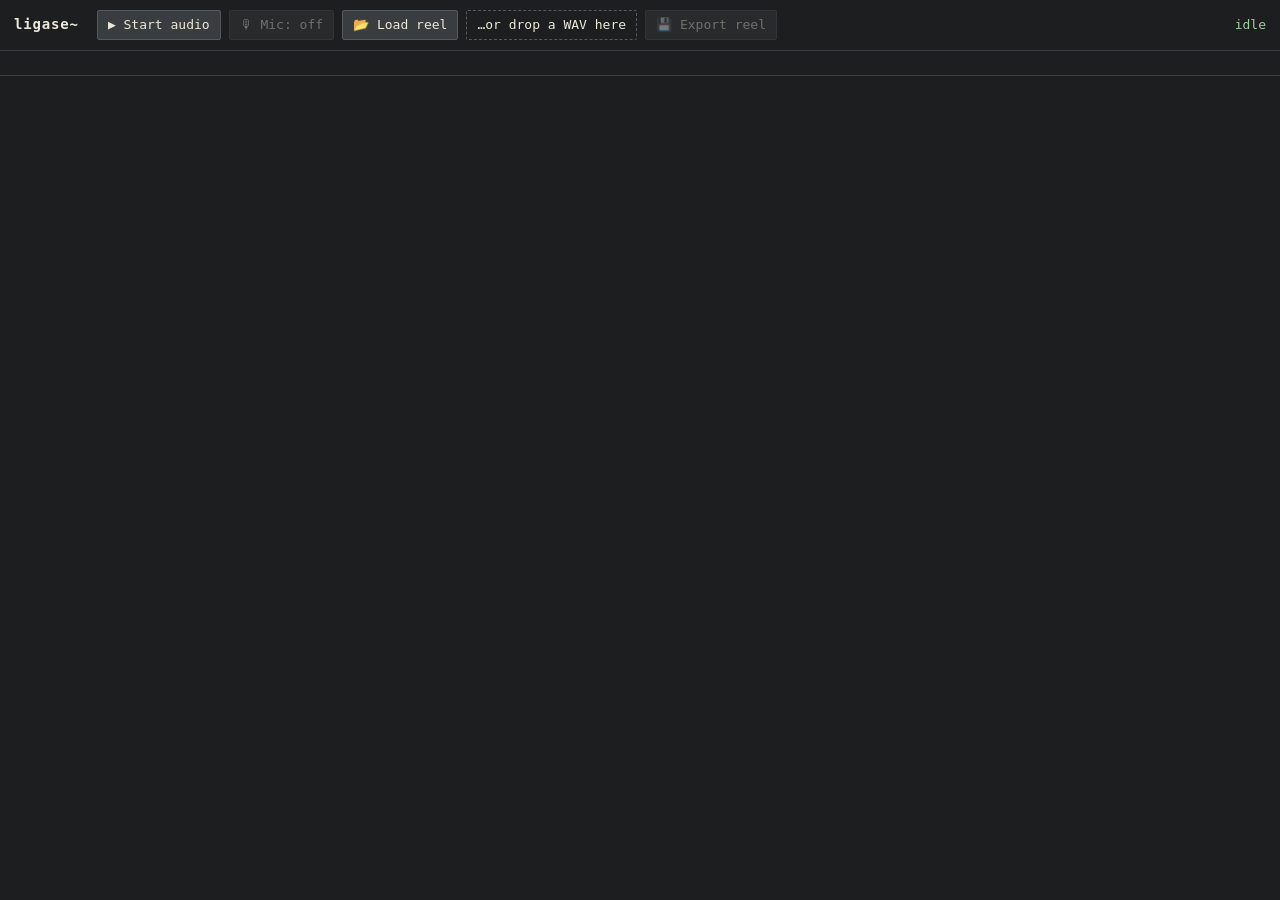
==== web/index.html @ 13d76be0 "Web build Arc A Steps 2-5: engine-identity, AudioWorklet host, emit_web GUI, reel I/O, CI (Seq 93) C" ====
<!doctype html>
<html lang="en">
<head>
<meta charset="utf-8">
<meta name="viewport" content="width=device-width, initial-scale=1">
<title>ligase~ — browser</title>
<style>
  :root { color-scheme: dark; }
  body { margin:0; background:#1c1e20; color:#ece8da;
    font:13px/1.4 ui-monospace,Menlo,Consolas,monospace; }
  header { padding:10px 14px; border-bottom:1px solid #3a3d40; display:flex;
    gap:8px; flex-wrap:wrap; align-items:center; position:sticky; top:0; background:#1c1e20; z-index:10; }
  header h1 { font-size:14px; margin:0 10px 0 0; letter-spacing:.06em; }
  button, label.file { background:#3a3d40; color:#ece8da; border:1px solid #55585c;
    padding:5px 10px; cursor:pointer; font:inherit; border-radius:2px; }
  button:disabled { opacity:.4; cursor:default; }
  button.on { background:#9fd0a0; color:#1c1e20; }
  #status { margin-left:auto; color:#9fd0a0; }
  #panelwrap { overflow:auto; padding:12px; }
  #log { height:96px; overflow:auto; padding:6px 12px; border-top:1px solid #3a3d40;
    font-size:11px; color:#9a9d9f; white-space:pre-wrap; }
  #drop { border:1px dashed #55585c; padding:5px 10px; border-radius:2px; }
  #drop.hot { border-color:#9fd0a0; color:#9fd0a0; }
</style>
</head>
<body>
<header>
  <h1>ligase~</h1>
  <button id="start">▶ Start audio</button>
  <button id="mic" disabled>🎙 Mic: off</button>
  <label class="file">📂 Load reel<input id="loadfile" type="file" accept=".wav,audio/wav" hidden></label>
  <span id="drop">…or drop a WAV here</span>
  <button id="save" disabled>💾 Export reel</button>
  <span id="status">idle</span>
</header>
<div id="panelwrap"><div id="controls"></div></div>
<div id="log"></div>

<script type="module">
import { LigaseEngine } from './ligase-host.js';
import { buildControls, sendDefaults } from './ligase_controls.js';

const $ = (id) => document.getElementById(id);
const log = (m) => { const el = $('log'); el.textContent += m + '\n'; el.scrollTop = el.scrollHeight; };
const status = (m) => { $('status').textContent = m; };

const engine = new LigaseEngine({ base: './' });
engine.onPrint((t) => log(t.replace(/\n$/, '')));
let started = false;

// Narrow screens / very wide SVG panel: fall back to flow layout under 1600px.
const flow = window.matchMedia('(max-width: 1600px)').matches;

$('start').addEventListener('click', async () => {
  if (started) return;
  $('start').disabled = true; status('loading…');
  try {
    const patch = await (await fetch('./ligase_panel.pd')).text();
    await engine.start({ patch });
    sendDefaults(engine);
    buildControls(engine, $('controls'), { flow });
    started = true;
    $('mic').disabled = false; $('save').disabled = false;
    $('start').textContent = '● running'; $('start').classList.add('on');
    status('running @ ' + Math.round(engine.ctx.sampleRate) + ' Hz');
    log('engine ready — ' + document.querySelectorAll('.lg-ctl').length + ' controls');
  } catch (e) { status('error'); log('start failed: ' + e); $('start').disabled = false; }
});

$('mic').addEventListener('click', async () => {
  try {
    if (engine.micStream) { engine.disableMic(); $('mic').textContent = '🎙 Mic: off'; $('mic').classList.remove('on'); }
    else { await engine.enableMic(); $('mic').textContent = '🎙 Mic: ON'; $('mic').classList.add('on'); log('mic -> [adc~]'); }
  } catch (e) { log('mic denied: ' + e); }
});

$('loadfile').addEventListener('change', async (e) => {
  const f = e.target.files[0]; if (!f) return;
  await engine.loadReel(f); log('loaded reel: ' + f.name + ' (' + f.size + ' bytes -> MEMFS)');
});

const drop = $('drop');
['dragover', 'dragenter'].forEach((ev) => drop.addEventListener(ev, (e) => { e.preventDefault(); drop.classList.add('hot'); }));
['dragleave', 'drop'].forEach((ev) => drop.addEventListener(ev, () => drop.classList.remove('hot')));
drop.addEventListener('drop', async (e) => {
  e.preventDefault(); const f = e.dataTransfer.files[0]; if (!f) return;
  await engine.loadReel(f); log('dropped reel: ' + f.name);
});

$('save').addEventListener('click', async () => {
  status('exporting…');
  const blob = await engine.saveReel();
  const url = URL.createObjectURL(blob);
  const a = document.createElement('a'); a.href = url; a.download = 'ligase_reel.wav';
  document.body.appendChild(a); a.click(); a.remove(); URL.revokeObjectURL(url);
  status('running'); log('exported reel (' + blob.size + ' bytes)');
});
</script>
</body>
</html>
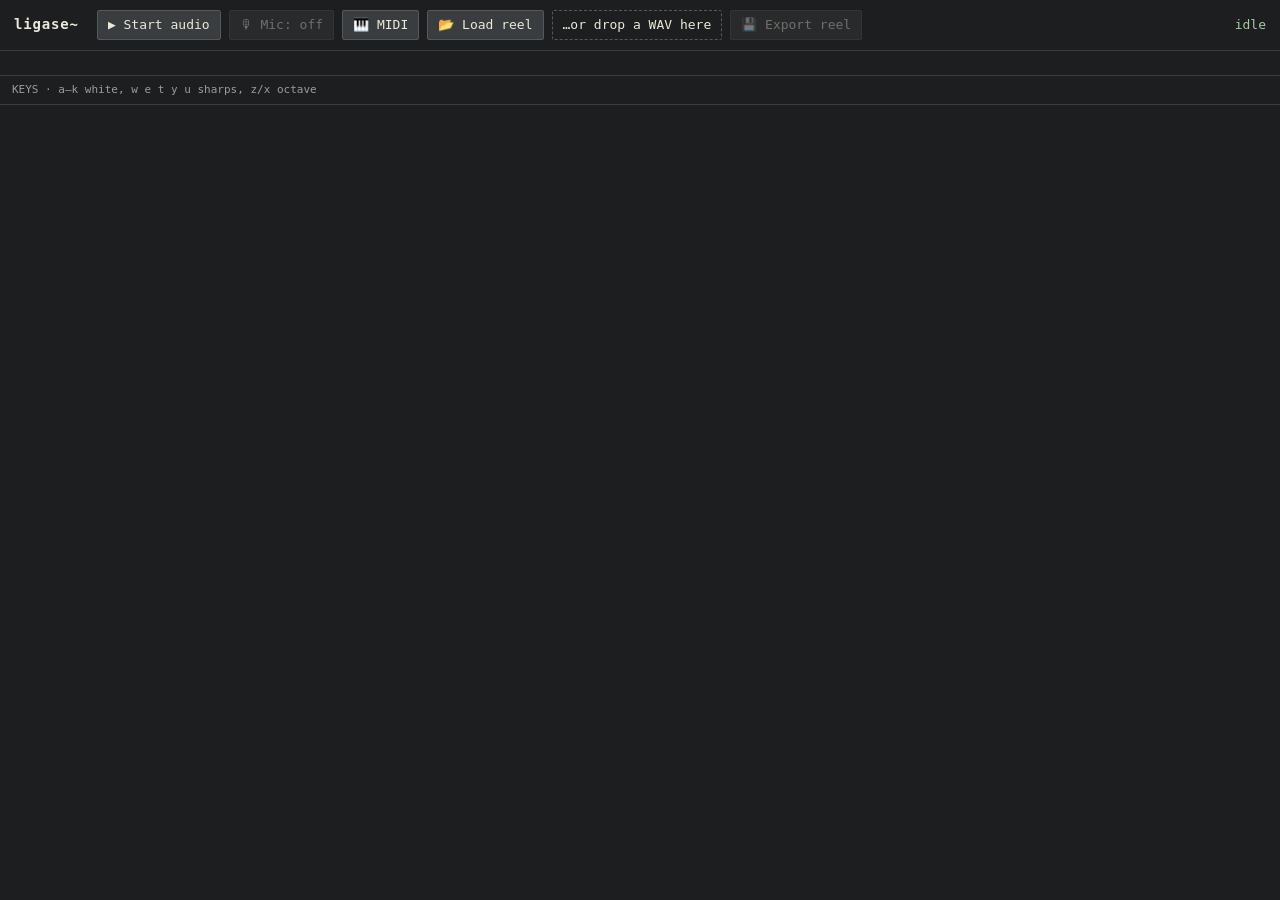
==== commit 68c94b77: "ui: one panel brain for the browser prototype and the plugin GUI; seams closed; Pd panel regenerated" ====
--- a/web/index.html
+++ b/web/index.html
@@ -4,6 +4,7 @@
 <meta charset="utf-8">
 <meta name="viewport" content="width=device-width, initial-scale=1">
 <title>ligase~ — browser</title>
+<link rel="icon" href="data:,">
 <style>
   :root { color-scheme: dark; }
   body { margin:0; background:#1c1e20; color:#ece8da;
@@ -21,6 +22,13 @@
     font-size:11px; color:#9a9d9f; white-space:pre-wrap; }
   #drop { border:1px dashed #55585c; padding:5px 10px; border-radius:2px; }
   #drop.hot { border-color:#9fd0a0; color:#9fd0a0; }
+  /* on-screen MIDI keyboard: one octave + C, mirrors the computer-key map */
+  #keys { display:flex; gap:2px; align-items:flex-end; padding:6px 12px; border-top:1px solid #3a3d40; }
+  #keys .k { width:26px; height:34px; border:1px solid #55585c; border-radius:0 0 3px 3px; background:#ece8da; color:#26282b;
+    font:10px/1 ui-monospace,monospace; display:flex; align-items:flex-end; justify-content:center; padding-bottom:3px; cursor:pointer; user-select:none; }
+  #keys .k.b { background:#26282b; color:#ece8da; height:22px; width:20px; margin:0 -11px; z-index:1; align-items:flex-start; padding-top:2px; }
+  #keys .k.down { background:#e8c47c; color:#26282b; }
+  #keys .lbl { color:#9a9d9f; font-size:11px; margin-right:10px; align-self:center; }
 </style>
 </head>
 <body>
@@ -28,28 +36,56 @@
   <h1>ligase~</h1>
   <button id="start">▶ Start audio</button>
   <button id="mic" disabled>🎙 Mic: off</button>
+  <button id="midi" title="Web MIDI input → the engine's midi message">🎹 MIDI</button>
   <label class="file">📂 Load reel<input id="loadfile" type="file" accept=".wav,audio/wav" hidden></label>
   <span id="drop">…or drop a WAV here</span>
   <button id="save" disabled>💾 Export reel</button>
   <span id="status">idle</span>
 </header>
 <div id="panelwrap"><div id="controls"></div></div>
+<div id="keys"><span class="lbl">KEYS · a–k white, w e t y u sharps, z/x octave</span></div>
 <div id="log"></div>
 
 <script type="module">
-import { LigaseEngine } from './ligase-host.js';
-import { buildControls, sendDefaults } from './ligase_controls.js';
+import { LigaseEngine, webBridge } from './ligase-host.js';
+import { createPanel } from './ligase_panel_logic.js';
+import { buildControls, sendDefaults, CONTROLS, TABLES } from './ligase_controls.js';
 
 const $ = (id) => document.getElementById(id);
 const log = (m) => { const el = $('log'); el.textContent += m + '\n'; el.scrollTop = el.scrollHeight; };
 const status = (m) => { $('status').textContent = m; };
 
 const engine = new LigaseEngine({ base: './' });
-engine.onPrint((t) => log(t.replace(/\n$/, '')));
-let started = false;
+// The bridge (docs/ui/panel_bridge.md): panel brain <-> libpd/WASM engine. The panel's own
+// SELECT REEL / EXPORT REEL buttons route to the shell's file controls through host().
+const bridge = webBridge(engine, CONTROLS, {
+  host: (action) => { if (action === 'load_reel') $('loadfile').click(); else if (action === 'save_reel') $('save').click(); },
+});
+bridge.on('print', (t) => log(t.replace(/\n$/, '')));
+const surface = createPanel(bridge, CONTROLS, TABLES);
+let handles = null, started = false;
+window.__ligase = { engine, bridge, surface, get handles() { return handles; } };   // test / console hook
 
-// Narrow screens / very wide SVG panel: fall back to flow layout under 1600px.
-const flow = window.matchMedia('(max-width: 1600px)').matches;
+// Render the SVG panel + live overlay immediately on load. The engine buffers control input
+// until audio is armed (Start), so the instrument is visible and clickable right away.
+(async () => {
+  try {
+    const svg = await (await fetch('./ligase_synthi_panel.svg')).text();
+    handles = buildControls(surface, $('controls'), { svg });
+    surface.attach(handles);
+    log('panel ready — ' + document.querySelectorAll('.lg-w').length + ' widgets (press Start to arm audio)');
+  } catch (e) { log('panel load failed: ' + e); }
+})();
+
+// header status line: transport / splice / bpm from the bridge's assembled status
+bridge.on('status', (st) => {
+  if (!started) return;
+  const bits = ['running @ ' + Math.round(engine.ctx.sampleRate) + ' Hz'];
+  if (st.bpm) bits.push(st.bpm.toFixed(1) + ' bpm');
+  if (typeof st.splice === 'number') bits.push('splice ' + st.splice + '/' + st.splices);
+  if (st.playing) bits.push('PLAY'); if (st.recording) bits.push('REC');
+  status(bits.join(' · '));
+});
 
 $('start').addEventListener('click', async () => {
   if (started) return;
@@ -57,13 +93,12 @@
   try {
     const patch = await (await fetch('./ligase_panel.pd')).text();
     await engine.start({ patch });
-    sendDefaults(engine);
-    buildControls(engine, $('controls'), { flow });
+    sendDefaults(surface);
     started = true;
     $('mic').disabled = false; $('save').disabled = false;
     $('start').textContent = '● running'; $('start').classList.add('on');
     status('running @ ' + Math.round(engine.ctx.sampleRate) + ' Hz');
-    log('engine ready — ' + document.querySelectorAll('.lg-ctl').length + ' controls');
+    log('engine armed — audio running' + (engine.hooks ? '' : ' (this WASM has no outlet-9 hooks: status readbacks unavailable)'));
   } catch (e) { status('error'); log('start failed: ' + e); $('start').disabled = false; }
 });
 
@@ -76,6 +111,7 @@
 
 $('loadfile').addEventListener('change', async (e) => {
   const f = e.target.files[0]; if (!f) return;
+  if (!started) { log('press Start first, then load the reel'); return; }
   await engine.loadReel(f); log('loaded reel: ' + f.name + ' (' + f.size + ' bytes -> MEMFS)');
 });
 
@@ -84,10 +120,12 @@
 ['dragleave', 'drop'].forEach((ev) => drop.addEventListener(ev, () => drop.classList.remove('hot')));
 drop.addEventListener('drop', async (e) => {
   e.preventDefault(); const f = e.dataTransfer.files[0]; if (!f) return;
+  if (!started) { log('press Start first, then drop the reel'); return; }
   await engine.loadReel(f); log('dropped reel: ' + f.name);
 });
 
 $('save').addEventListener('click', async () => {
+  if (!started) return;
   status('exporting…');
   const blob = await engine.saveReel();
   const url = URL.createObjectURL(blob);
@@ -95,6 +133,54 @@
   document.body.appendChild(a); a.click(); a.remove(); URL.revokeObjectURL(url);
   status('running'); log('exported reel (' + blob.size + ' bytes)');
 });
+
+// ---- MIDI input: computer keyboard + on-screen keys + Web MIDI -> bridge.note(ch, note, vel) ----
+// a–k = white notes from C3 (MIDI 60), w e t y u = the sharps, z / x = octave down / up.
+const KEYMAP = { a: 0, w: 1, s: 2, e: 3, d: 4, f: 5, t: 6, g: 7, y: 8, h: 9, u: 10, j: 11, k: 12 };
+const KEYLABELS = [['a', 'C'], ['w', 'C#'], ['s', 'D'], ['e', 'D#'], ['d', 'E'], ['f', 'F'], ['t', 'F#'], ['g', 'G'], ['y', 'G#'], ['h', 'A'], ['u', 'A#'], ['j', 'B'], ['k', 'C']];
+let octave = 0;
+const held = new Map();                          // key -> note (so an octave change still releases)
+const keyEls = {};
+const noteOn = (key) => { if (held.has(key)) return; const n = 60 + 12 * octave + KEYMAP[key]; if (n < 1 || n > 127) return;
+  held.set(key, n); surface.note(1, n, 100); if (keyEls[key]) keyEls[key].classList.add('down'); };
+const noteOff = (key) => { const n = held.get(key); if (n == null) return; held.delete(key); surface.note(1, n, 0);
+  if (keyEls[key]) keyEls[key].classList.remove('down'); };
+const typing = (e) => /^(INPUT|TEXTAREA|SELECT)$/.test((e.target && e.target.tagName) || '');
+window.addEventListener('keydown', (e) => {
+  if (typing(e) || e.repeat || e.ctrlKey || e.metaKey || e.altKey) return;
+  const k = e.key.toLowerCase();
+  if (k === 'z') { octave = Math.max(-4, octave - 1); log('keyboard octave ' + octave); return; }
+  if (k === 'x') { octave = Math.min(4, octave + 1); log('keyboard octave ' + octave); return; }
+  if (k in KEYMAP) { noteOn(k); e.preventDefault(); }
+});
+window.addEventListener('keyup', (e) => { const k = e.key.toLowerCase(); if (k in KEYMAP) noteOff(k); });
+window.addEventListener('blur', () => { for (const k of [...held.keys()]) noteOff(k); });
+for (const [key, name] of KEYLABELS) {
+  const el = document.createElement('div'); el.className = 'k' + (name.includes('#') ? ' b' : ''); el.textContent = key; el.title = name;
+  el.addEventListener('pointerdown', (e) => { e.preventDefault(); noteOn(key); try { el.setPointerCapture(e.pointerId); } catch (_) {} });
+  el.addEventListener('pointerup', () => noteOff(key)); el.addEventListener('pointercancel', () => noteOff(key));
+  $('keys').appendChild(el); keyEls[key] = el;
+}
+
+// Web MIDI (when the browser has it): note on/off from every input -> bridge.note
+let midiAccess = null;
+$('midi').addEventListener('click', async () => {
+  if (midiAccess) { for (const inp of midiAccess.inputs.values()) inp.onmidimessage = null; midiAccess = null;
+    $('midi').classList.remove('on'); $('midi').textContent = '🎹 MIDI'; log('Web MIDI off'); return; }
+  if (!navigator.requestMIDIAccess) { log('Web MIDI is not available in this browser'); return; }
+  try {
+    midiAccess = await navigator.requestMIDIAccess();
+    const wire = (inp) => { inp.onmidimessage = (ev) => {
+      const [stat, d1, d2] = ev.data; const type = stat & 0xf0, ch = (stat & 0x0f) + 1;
+      if (type === 0x90 && d2 > 0) surface.note(ch, d1, d2);
+      else if (type === 0x80 || (type === 0x90 && d2 === 0)) surface.note(ch, d1, 0);
+    }; };
+    for (const inp of midiAccess.inputs.values()) wire(inp);
+    midiAccess.onstatechange = (ev) => { if (ev.port && ev.port.type === 'input' && ev.port.state === 'connected') wire(ev.port); };
+    $('midi').classList.add('on'); $('midi').textContent = '🎹 MIDI: ' + midiAccess.inputs.size + ' in';
+    log('Web MIDI on — ' + midiAccess.inputs.size + ' input(s)');
+  } catch (e) { log('Web MIDI denied: ' + e); }
+});
 </script>
 </body>
 </html>
